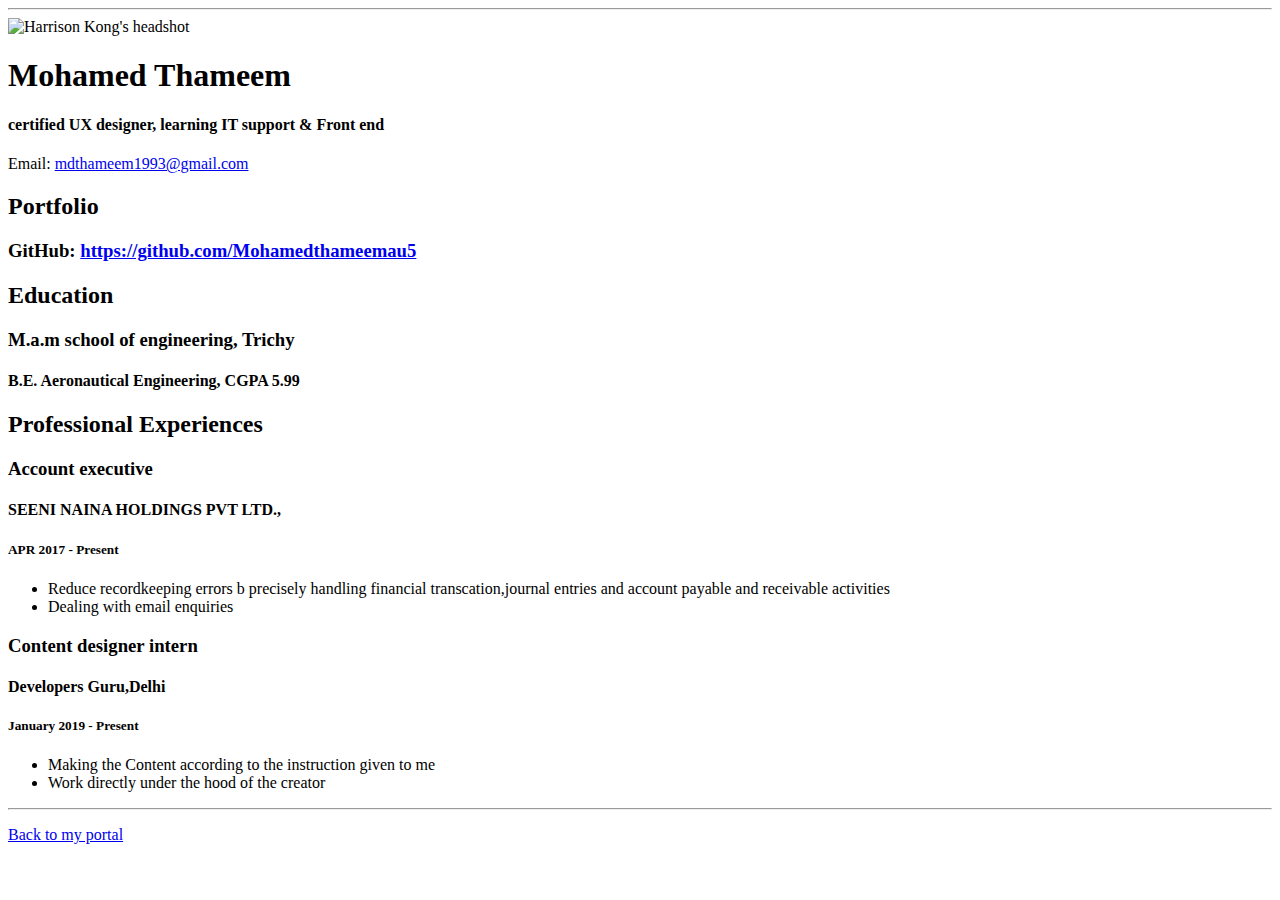
==== resume.html @ bbadb392 "Add files via upload" ====
<!doctype html>

<!-- this is a comment for human! -->

<html lang="en">

  <header>
    <title>Mohamed Thameem's Resume</title>
    <link rel="stylesheet" href="css/master.css">
    <link rel="FaviconIcon" href="favicon.ico" type="image/x-icon">
    <link rel="shortcut" href="favicon.ico" type="image/x-icon">
    <meta name="viewport" content="width-device-width, initial-scale=1, shrink-to-fit=no">
    <meta name="name" content="Mohamed Thameem's Portal">
    <meta name="robots" content="noindex, nofollow">
  </header>

  <body>
    <hr>

    <img src="images/headshot.jpg" alt="Harrison Kong's headshot" width="20%">

    <h1>Mohamed Thameem</h1>
    <h4>certified UX designer, learning IT support & Front end </h4>

    <p>Email: <a href="mailto:mdthameem1993@gmail.com" target="_blank">mdthameem1993@gmail.com</a></p>
    <!-- don't post physical address, personal phone number or other personal information on the web! -->

    <h2>Portfolio</h2>
      <h3>GitHub: <a href="https://github.com/Mohamedthameemau5" target="_blank">https://github.com/Mohamedthameemau5</a></h3>

    <h2>Education</h2>

    <h3>M.a.m school of engineering, Trichy</h3>
    <h4>B.E. Aeronautical Engineering, CGPA 5.99</h4>

    <h2>Professional Experiences</h2>

    <h3>Account executive </h3>
    <h4>SEENI NAINA HOLDINGS PVT LTD.,</h4>
    <h5>APR 2017 - Present</h5>
      <ul>
        <li>Reduce recordkeeping errors b precisely handling financial transcation,journal entries and account payable and receivable activities</li>
        <li>Dealing with email enquiries</li>
      </ul>

    <h3>Content designer intern</h3>
    <h4>Developers Guru,Delhi</h4>
    <h5>January 2019 - Present</h5>
      <ul>
        <li>Making the Content according to the instruction given to me</li>
        <li>Work directly under the hood of  the creator</li>
      </ul>
  </body>

  <footer>
  <hr>
  <p><a href="index.html">Back to my portal</a><p>
  </footer>

</html>
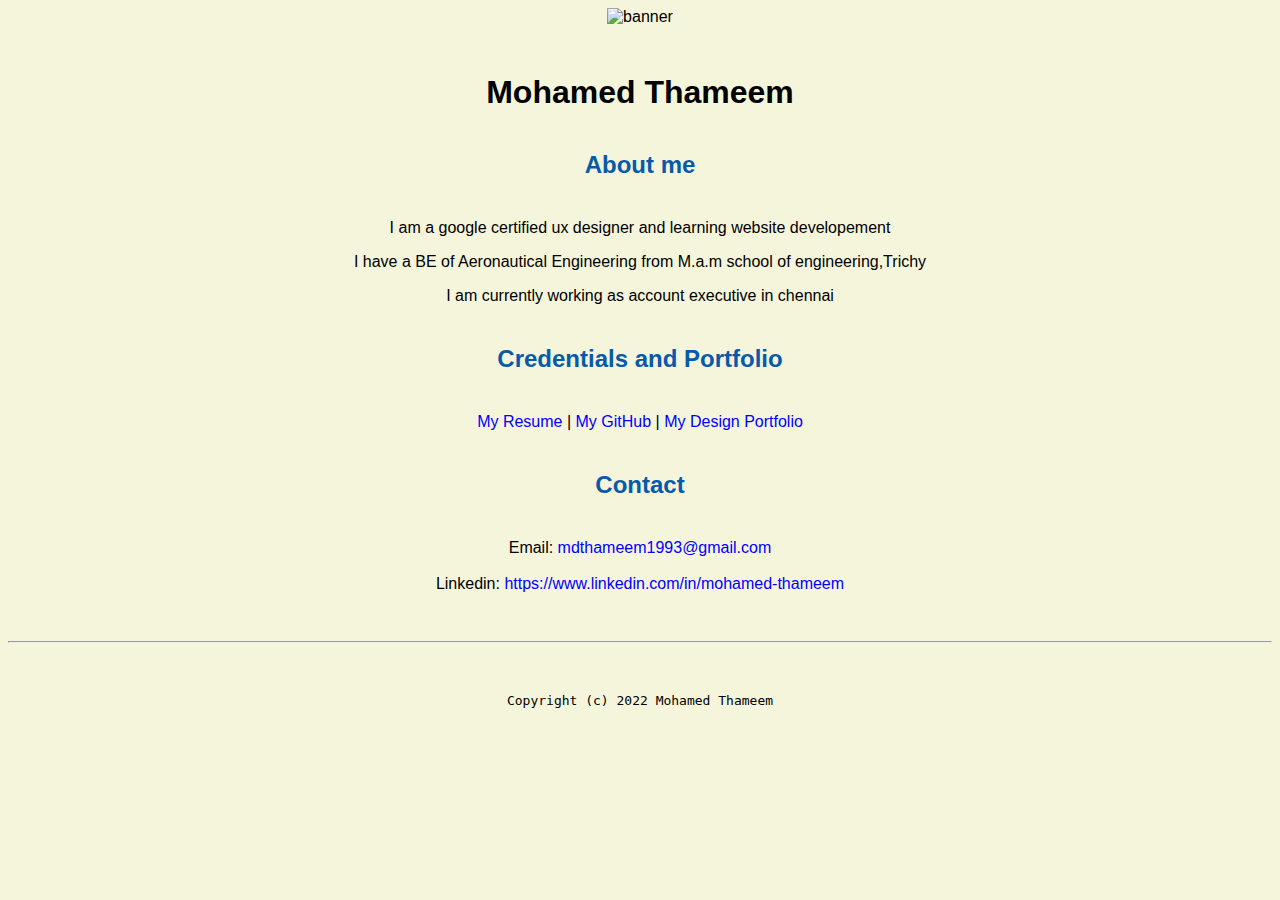
==== commit cd13146b: "Update resume.html" ====
--- a/resume.html
+++ b/resume.html
@@ -5,7 +5,7 @@
 <html lang="en">
 
   <header>
-    <title>Mohamed Thameem's Resume</title>
+    <title>Mohamed Thameem's Portal </title>
     <link rel="stylesheet" href="css/master.css">
     <link rel="FaviconIcon" href="favicon.ico" type="image/x-icon">
     <link rel="shortcut" href="favicon.ico" type="image/x-icon">
@@ -15,46 +15,24 @@
   </header>
 
   <body>
-    <hr>
+    <img src="images/banner.png" width="75%" alt="banner">
+    <h1> Mohamed Thameem</h1>
+    <h2>About me</h2>
+    <p> I am a google certified ux designer and learning website developement</p>
+    <p> I have a BE of Aeronautical Engineering from M.a.m school of engineering,Trichy</p>
+    <p>I am currently working as account executive in chennai</p>
+    <h2>Credentials and Portfolio</h2>
 
-    <img src="images/headshot.jpg" alt="Harrison Kong's headshot" width="20%">
+    <p><a href="resume.html">My Resume</a> | <a href="https://github.com/Mohamedthameemau5">My GitHub</a> | <a href="https://www.behance.net/mohamedthameem">My Design Portfolio</a></p>
+    <h2>Contact</h2>
 
-    <h1>Mohamed Thameem</h1>
-    <h4>certified UX designer, learning IT support & Front end </h4>
-
-    <p>Email: <a href="mailto:mdthameem1993@gmail.com" target="_blank">mdthameem1993@gmail.com</a></p>
-    <!-- don't post physical address, personal phone number or other personal information on the web! -->
-
-    <h2>Portfolio</h2>
-      <h3>GitHub: <a href="https://github.com/Mohamedthameemau5" target="_blank">https://github.com/Mohamedthameemau5</a></h3>
-
-    <h2>Education</h2>
-
-    <h3>M.a.m school of engineering, Trichy</h3>
-    <h4>B.E. Aeronautical Engineering, CGPA 5.99</h4>
-
-    <h2>Professional Experiences</h2>
-
-    <h3>Account executive </h3>
-    <h4>SEENI NAINA HOLDINGS PVT LTD.,</h4>
-    <h5>APR 2017 - Present</h5>
-      <ul>
-        <li>Reduce recordkeeping errors b precisely handling financial transcation,journal entries and account payable and receivable activities</li>
-        <li>Dealing with email enquiries</li>
-      </ul>
-
-    <h3>Content designer intern</h3>
-    <h4>Developers Guru,Delhi</h4>
-    <h5>January 2019 - Present</h5>
-      <ul>
-        <li>Making the Content according to the instruction given to me</li>
-        <li>Work directly under the hood of  the creator</li>
-      </ul>
+    <p>Email: <a href="mailto:mdthameem1993@gmail.com">mdthameem1993@gmail.com</a> <br> <br>Linkedin: <a href="https://www.linkedin.com/in/mohamed-thameem/" target="_blank">https://www.linkedin.com/in/mohamed-thameem</a></p>
+    
   </body>
 
   <footer>
-  <hr>
-  <p><a href="index.html">Back to my portal</a><p>
+    <hr>
+    <code>Copyright (c) 2022 Mohamed Thameem</code>
   </footer>
 
 </html>
--- a/css/master.css
+++ b/css/master.css
@@ -0,0 +1,70 @@
+/* Cascading stylesheet for the website */
+
+/* Text inside these asterisks and slashes are comments for human */
+
+  a {
+    color: blue;/* set the text color to blue here */
+    text-decoration: none; /* This means we do not want hyperlinks to be underlined */
+  }
+
+  a:hover {
+    color: red;/* set the text color to red here */
+    text-decoration: none; /* This means we do not want hyperlinks to be underlined */
+  }
+
+  body {
+    background-color: beige;
+    color: black;
+    font-family: Arial, Helvetica, sans-serif;
+    text-align: center;
+
+
+    /* set the background color here */
+    /* set the text color to black here */
+    /* set the font here */
+    /* set the text alignment here */
+   }
+
+  footer {
+    margin-top: 2rem;
+    margin-bottom: 2rem;
+  }
+
+  h1 {
+    margin-bottom: 0.5rem;
+    margin-top: 3rem;
+   }
+
+  h2 {
+    color: #075AAB;
+    margin-bottom: 2.5rem;
+    margin-top: 2.5rem;
+    /* set the text color of to #075AAB here */
+    /* set both the bottom margin and top margin to 2.5rem here */
+   }
+
+  h3 {
+    margin-bottom: 0;
+    margin-top: 2rem;
+  }
+
+  h4 {
+    margin-bottom: 1rem;
+    margin-top: 0.5rem;
+  }
+
+  h5 {
+    margin-top: 0.5rem;
+  }
+
+  hr {
+    margin-bottom: 3rem;
+    margin-top: 3rem;
+  }
+
+  /* this controls how the bullet points in the resume page looks */
+  ul {
+    display: table;
+    margin: 0 auto;
+    text-align: left;
+  }
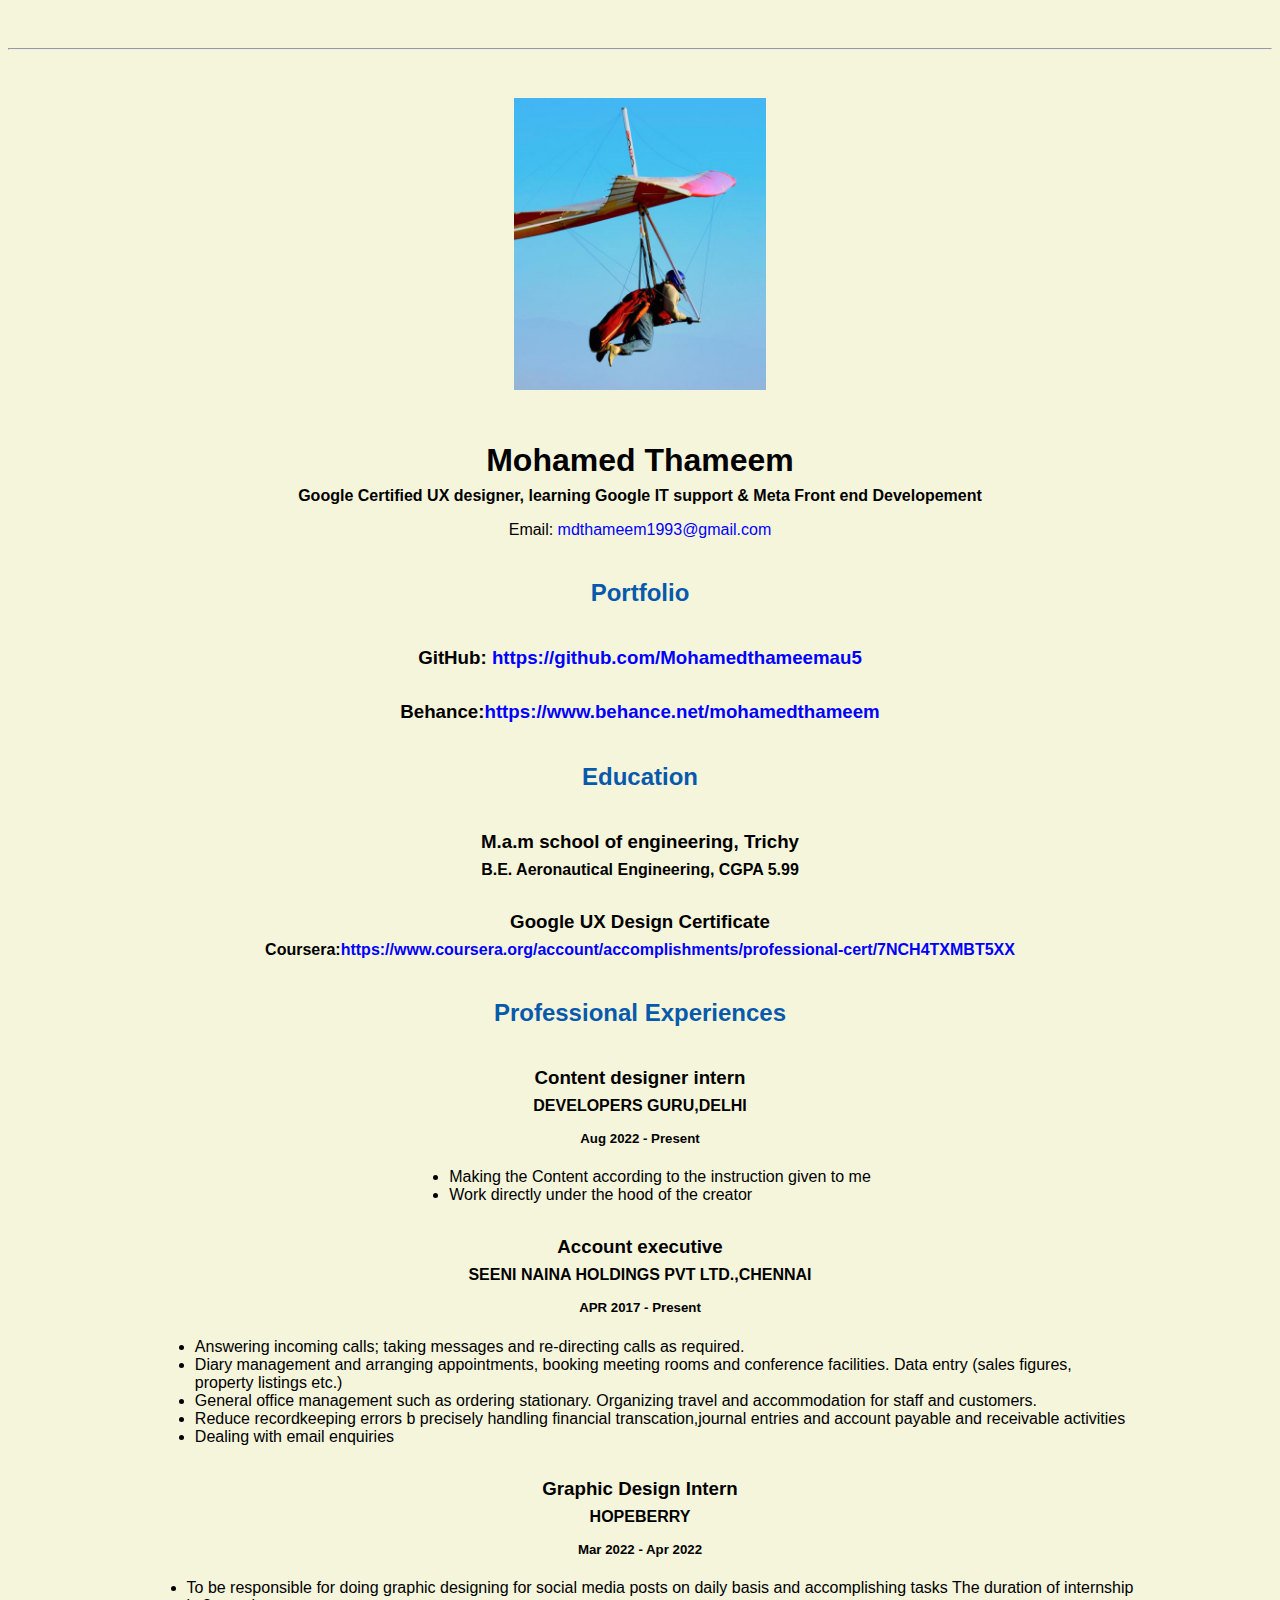
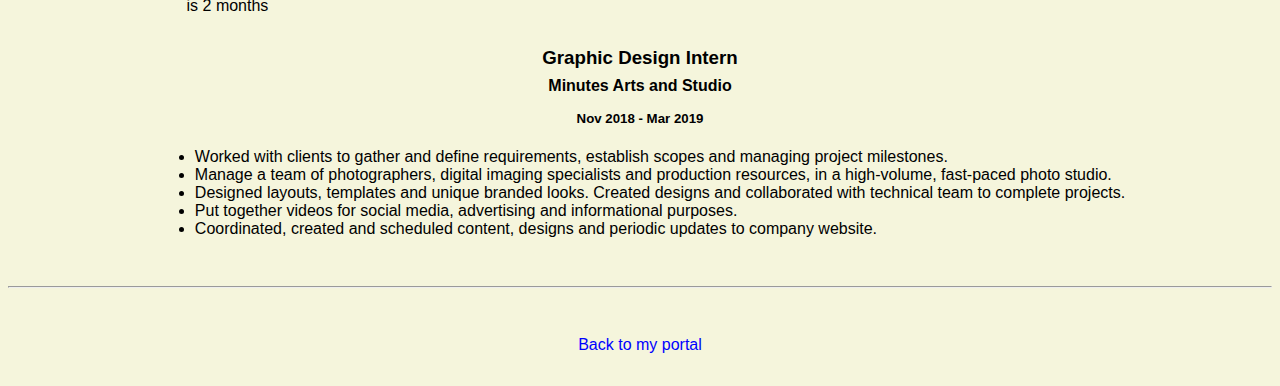
==== commit d306be61: "Update resume.html" ====
--- a/resume.html
+++ b/resume.html
@@ -5,7 +5,7 @@
 <html lang="en">
 
   <header>
-    <title>Mohamed Thameem's Portal </title>
+    <title>Mohamed Thameem's Resume</title>
     <link rel="stylesheet" href="css/master.css">
     <link rel="FaviconIcon" href="favicon.ico" type="image/x-icon">
     <link rel="shortcut" href="favicon.ico" type="image/x-icon">
@@ -15,24 +15,80 @@
   </header>
 
   <body>
-    <img src="images/banner.png" width="75%" alt="banner">
-    <h1> Mohamed Thameem</h1>
-    <h2>About me</h2>
-    <p> I am a google certified ux designer and learning website developement</p>
-    <p> I have a BE of Aeronautical Engineering from M.a.m school of engineering,Trichy</p>
-    <p>I am currently working as account executive in chennai</p>
-    <h2>Credentials and Portfolio</h2>
+    <hr>
 
-    <p><a href="resume.html">My Resume</a> | <a href="https://github.com/Mohamedthameemau5">My GitHub</a> | <a href="https://www.behance.net/mohamedthameem">My Design Portfolio</a></p>
-    <h2>Contact</h2>
+    <img src="images/headshot.jpg" alt="Harrison Kong's headshot" width="20%">
 
-    <p>Email: <a href="mailto:mdthameem1993@gmail.com">mdthameem1993@gmail.com</a> <br> <br>Linkedin: <a href="https://www.linkedin.com/in/mohamed-thameem/" target="_blank">https://www.linkedin.com/in/mohamed-thameem</a></p>
-    
+    <h1>Mohamed Thameem</h1>
+    <h4>Google Certified UX designer, learning Google IT support & Meta Front end Developement </h4>
+
+    <p>Email: <a href="mailto:mdthameem1993@gmail.com" target="_blank">mdthameem1993@gmail.com</a></p>
+    <!-- don't post physical address, personal phone number or other personal information on the web! -->
+
+    <h2>Portfolio</h2>
+      <h3>GitHub: <a href="https://github.com/Mohamedthameemau5" target="_blank">https://github.com/Mohamedthameemau5</a></h3>
+      <h3>Behance:<a href="https://www.behance.net/mohamedthameem" target="_blank">https://www.behance.net/mohamedthameem</a> </h3>
+    <h2>Education</h2>
+
+    <h3>M.a.m school of engineering, Trichy</h3>
+    <h4>B.E. Aeronautical Engineering, CGPA 5.99</h4>
+
+    <h3>Google UX Design Certificate</h3>
+    <h4>Coursera:<a href="https://www.coursera.org/account/accomplishments/professional-cert/7NCH4TXMBT5X" target="_blank">https://www.coursera.org/account/accomplishments/professional-cert/7NCH4TXMBT5XX</a></h4>
+
+
+    <h2>Professional Experiences</h2>
+
+    <h3>Content designer intern</h3>
+    <h4>DEVELOPERS GURU,DELHI</h4>
+    <h5>Aug 2022 - Present</h5>
+      <ul>
+        <li>Making the Content according to the instruction given to me</li>
+        <li>Work directly under the hood of  the creator</li>
+      </ul>
+
+    <h3>Account executive </h3>
+    <h4><b>SEENI NAINA HOLDINGS PVT LTD.,CHENNAI</b></h4>
+    <h5>APR 2017 - Present</h5>
+      <ul>
+        <li>Answering incoming calls; taking messages and re-directing calls as required.</li>
+        <li>Diary management and arranging appointments,
+          booking meeting rooms and conference facilities. Data entry (sales figures, <br>property
+          listings etc.)</li>
+        <li>General office management such as ordering stationary. Organizing
+          travel and accommodation for staff and customers.</li>
+        <li>Reduce recordkeeping errors b precisely handling financial transcation,journal entries and account payable and receivable activities</li>
+        <li>Dealing with email enquiries</li>
+      </ul>
+
+      <h3>
+        Graphic Design Intern </h3>
+    <h4>HOPEBERRY </h4>
+    <h5>Mar 2022 - Apr 2022</h5>
+      <ul>
+        <li>To be responsible for doing graphic designing for social media posts on daily basis and accomplishing tasks The duration of internship<br> is 2 months</li>
+      </ul>
+
+    <h3>Graphic Design Intern</h3>
+    <h4>Minutes Arts and Studio</h4>
+    <h5>Nov 2018 - Mar 2019</h5>
+      <ul>
+        <li>Worked with clients to gather and define requirements, establish scopes and
+          managing project milestones.</li>
+        <li> Manage a team of photographers, digital imaging
+          specialists and production resources, in a high-volume, fast-paced photo studio.</li>
+        <li>Designed layouts, templates and unique branded looks. Created designs and
+          collaborated with technical team to complete projects.</li>
+        <li>Put together videos for
+          social media, advertising and informational purposes.</li>
+        <li>Coordinated, created and
+          scheduled content, designs and periodic updates to company website.</li>
+      </ul>
   </body>
 
   <footer>
-    <hr>
-    <code>Copyright (c) 2022 Mohamed Thameem</code>
+  <hr>
+  <p><a href="index.html">Back to my portal</a><p>
   </footer>
 
 </html>
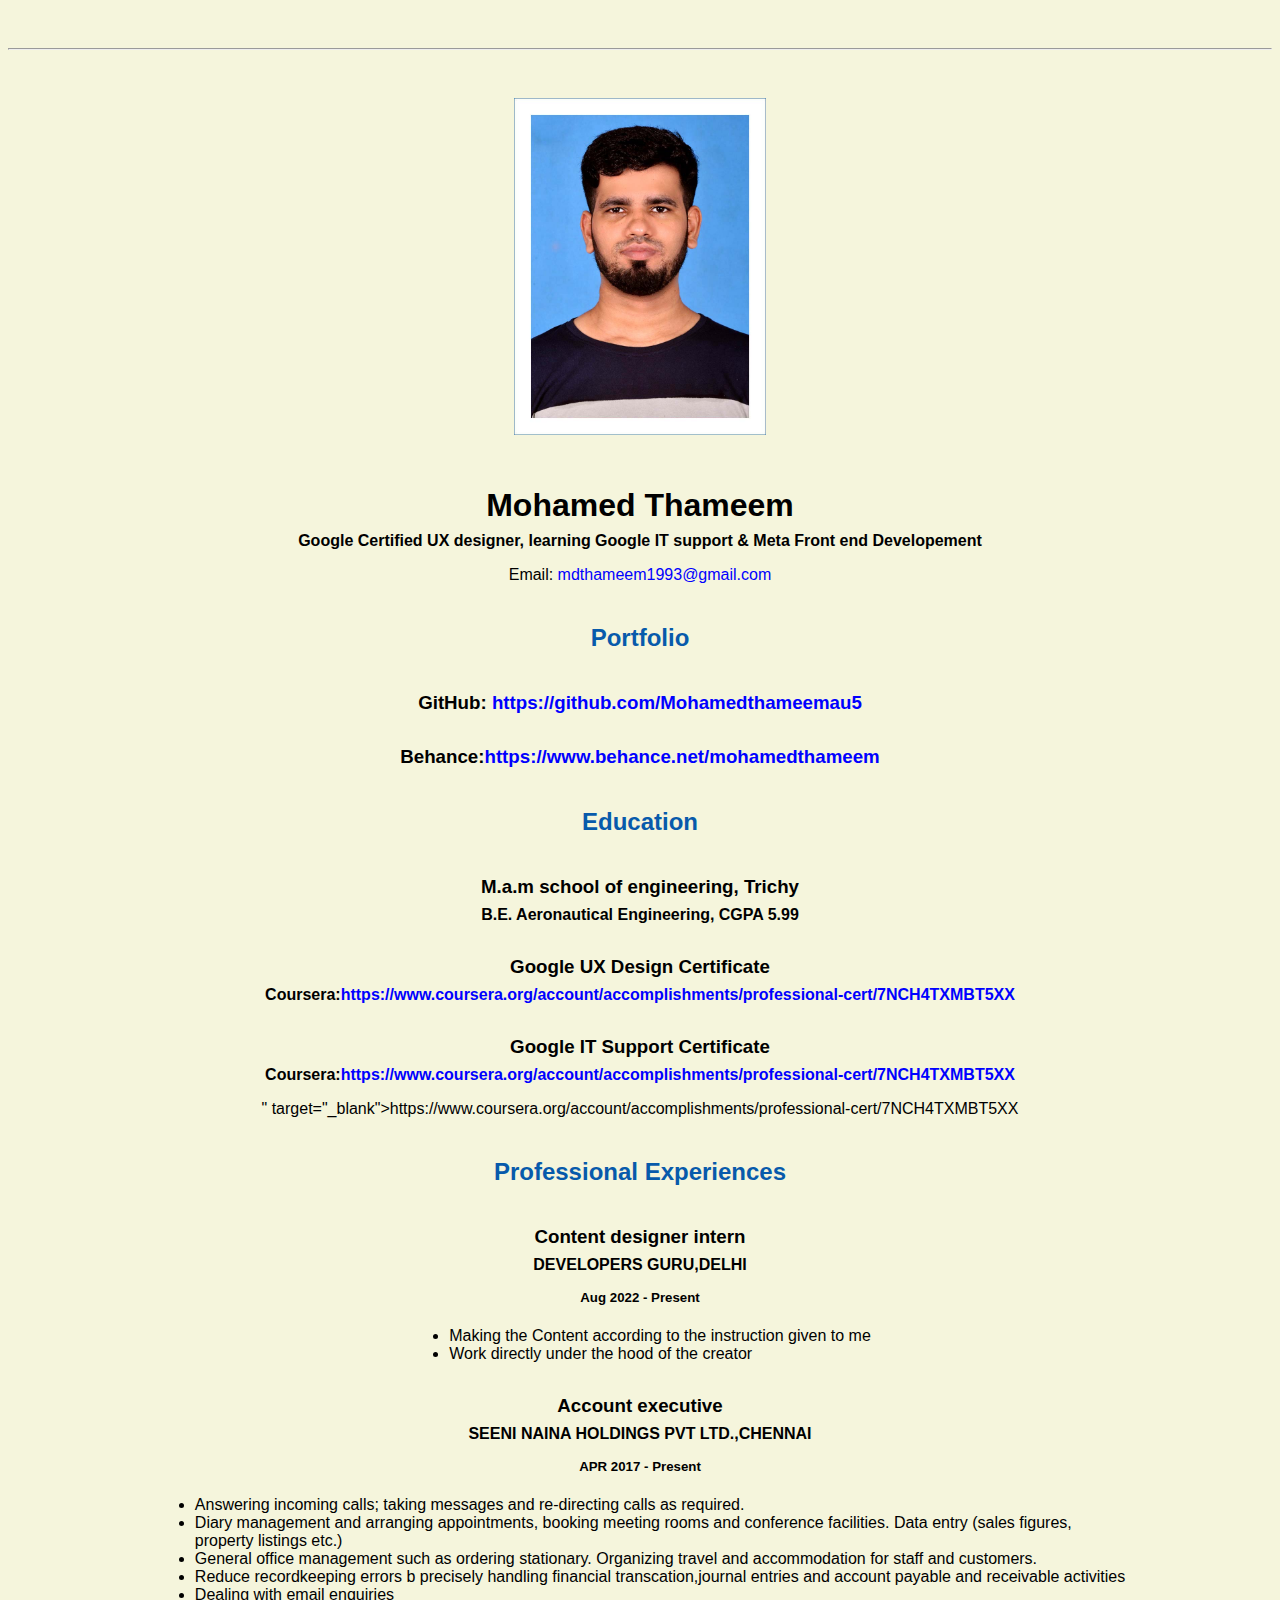
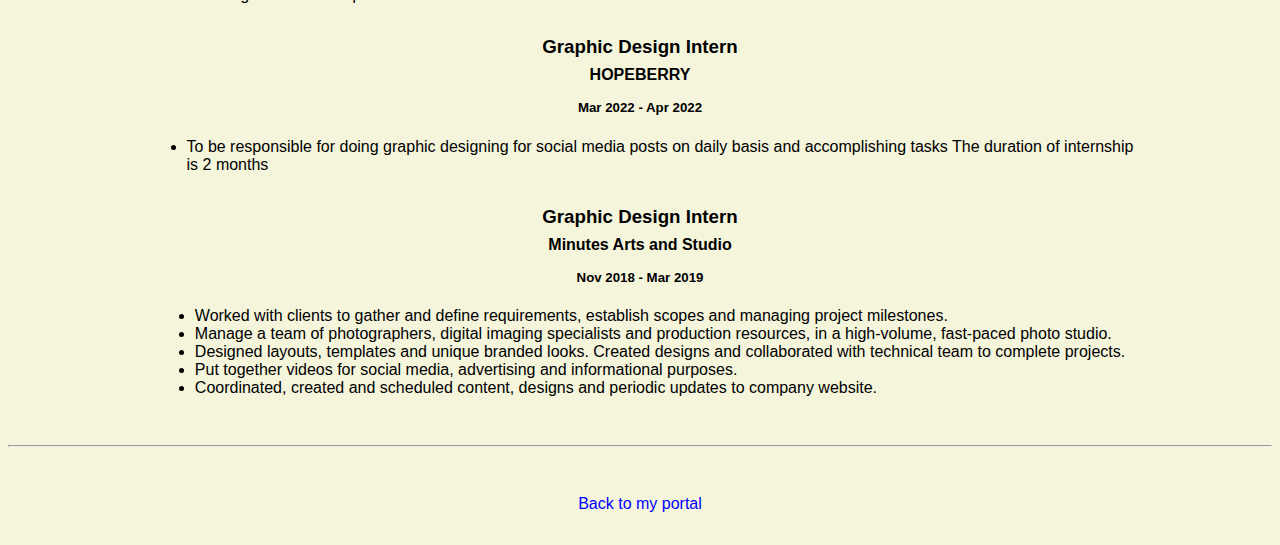
==== commit f9470bdd: "Update resume.html" ====
--- a/resume.html
+++ b/resume.html
@@ -36,6 +36,10 @@
     <h3>Google UX Design Certificate</h3>
     <h4>Coursera:<a href="https://www.coursera.org/account/accomplishments/professional-cert/7NCH4TXMBT5X" target="_blank">https://www.coursera.org/account/accomplishments/professional-cert/7NCH4TXMBT5XX</a></h4>
 
+<h3>Google IT Support Certificate</h3>
+    <h4>Coursera:<a href="<h3>Google UX Design Certificate</h3>
+    <h4>Coursera:<a href="https://www.coursera.org/account/accomplishments/professional-cert/7NCH4TXMBT5X" target="_blank">https://www.coursera.org/account/accomplishments/professional-cert/7NCH4TXMBT5XX</a></h4>
+" target="_blank">https://www.coursera.org/account/accomplishments/professional-cert/7NCH4TXMBT5XX</a></h4>
 
     <h2>Professional Experiences</h2>
 
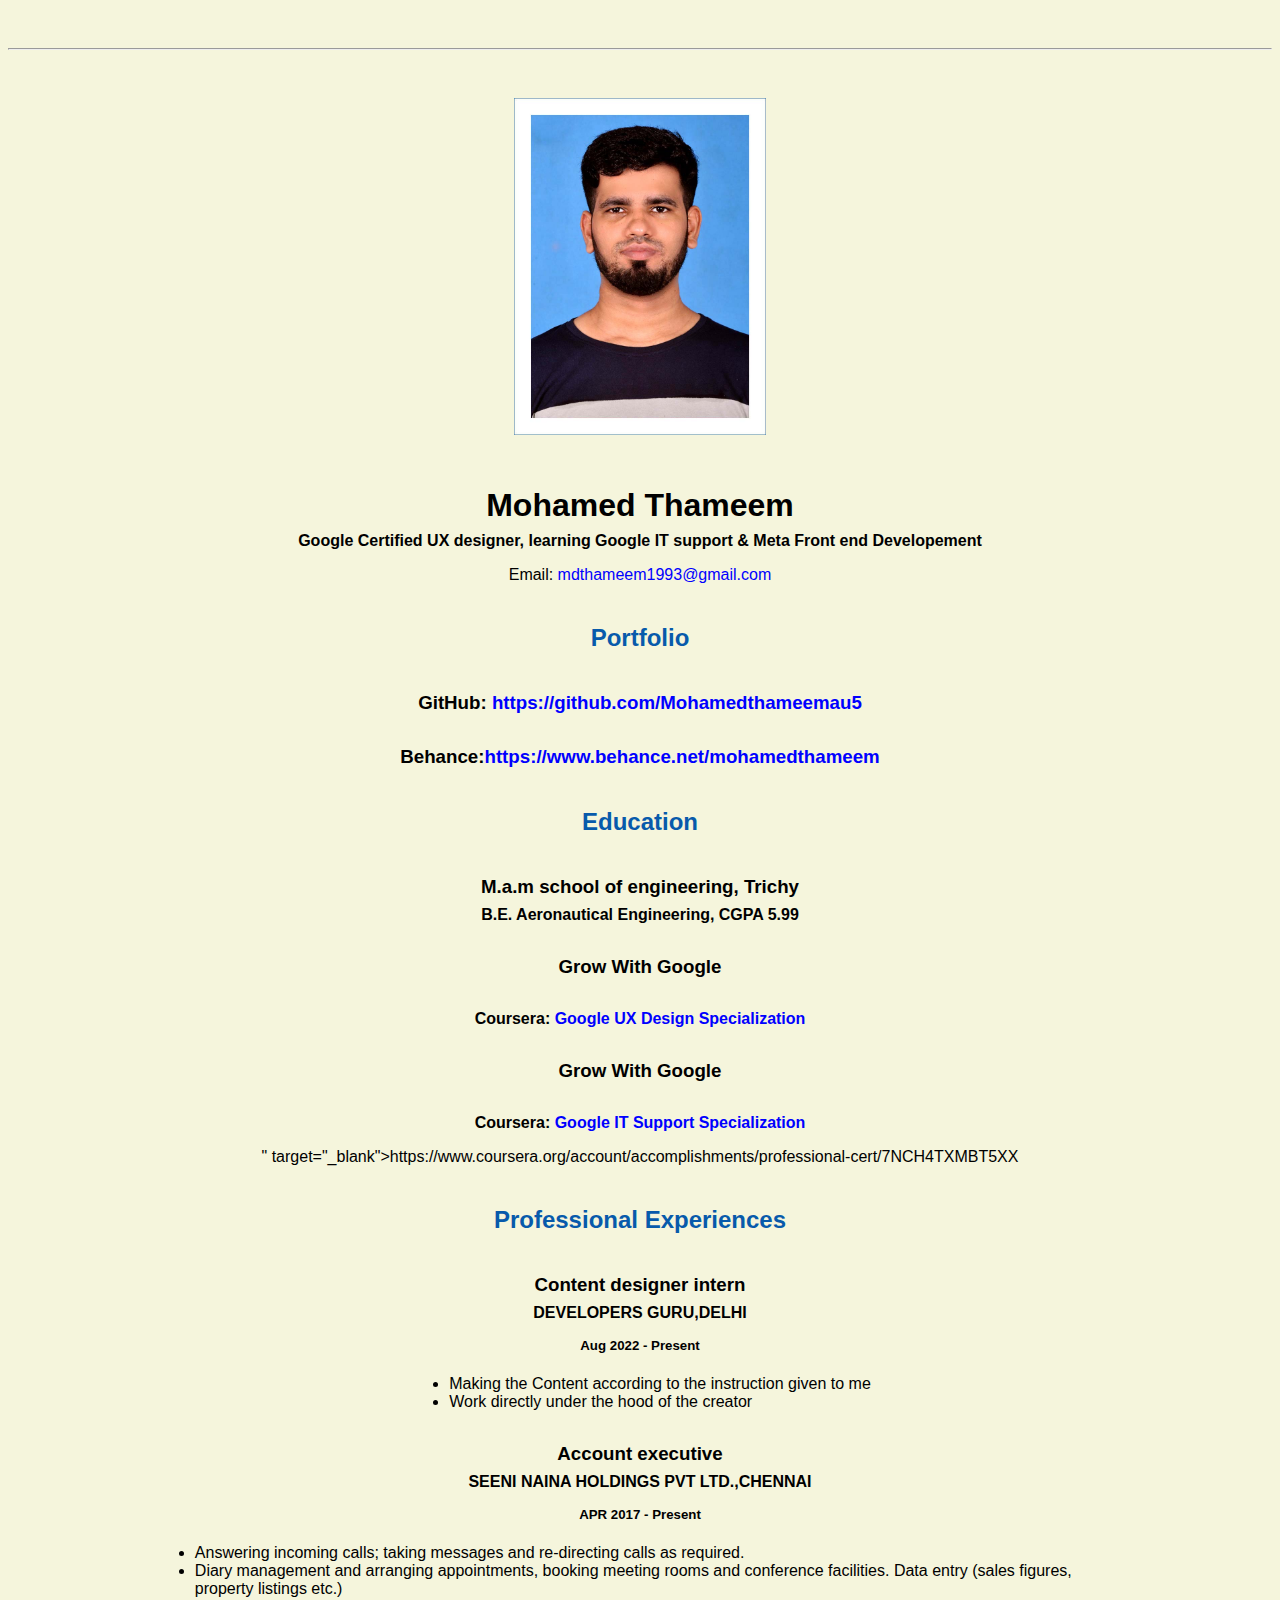
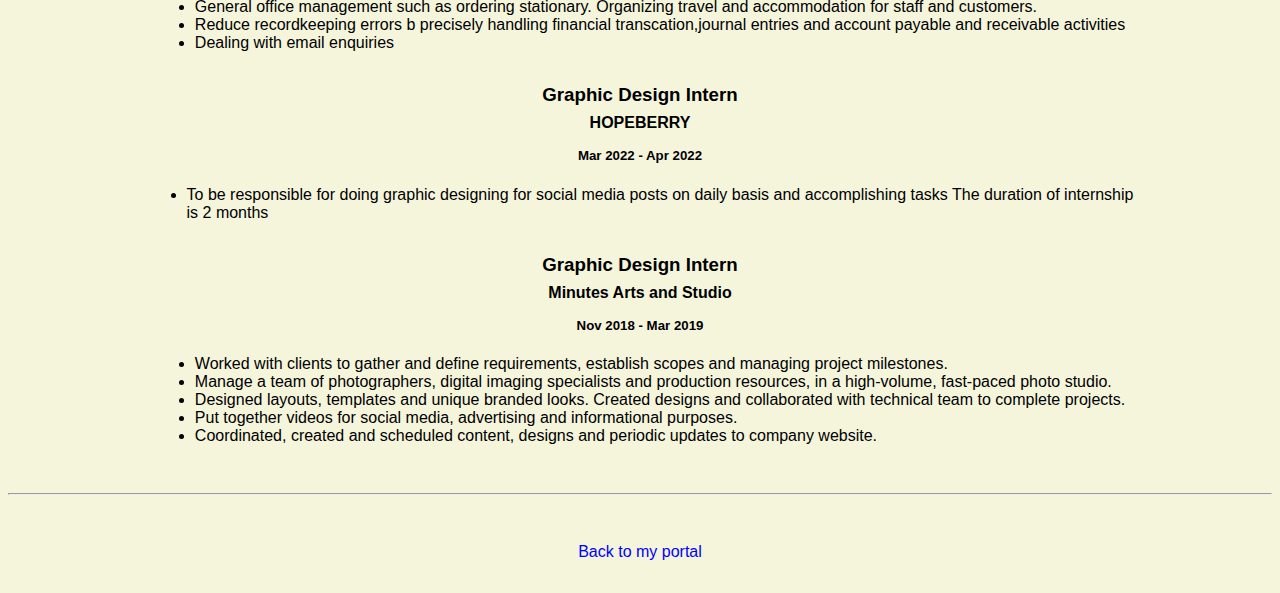
==== commit 3d94e895: "Update resume.html" ====
--- a/resume.html
+++ b/resume.html
@@ -33,12 +33,13 @@
     <h3>M.a.m school of engineering, Trichy</h3>
     <h4>B.E. Aeronautical Engineering, CGPA 5.99</h4>
 
-    <h3>Google UX Design Certificate</h3>
-    <h4>Coursera:<a href="https://www.coursera.org/account/accomplishments/professional-cert/7NCH4TXMBT5X" target="_blank">https://www.coursera.org/account/accomplishments/professional-cert/7NCH4TXMBT5XX</a></h4>
+    <h3> Grow With Google <h3>
+    <h4>Coursera:<a href="https://www.coursera.org/account/accomplishments/professional-cert/7NCH4TXMBT5X" target="_blank">
+      Google UX Design Specialization </a></h4>
 
-<h3>Google IT Support Certificate</h3>
-    <h4>Coursera:<a href="<h3>Google UX Design Certificate</h3>
-    <h4>Coursera:<a href="https://www.coursera.org/account/accomplishments/professional-cert/7NCH4TXMBT5X" target="_blank">https://www.coursera.org/account/accomplishments/professional-cert/7NCH4TXMBT5XX</a></h4>
+    <h3> Grow With Google <h3>  
+    <h4>Coursera:<a href="https://www.coursera.org/account/accomplishments/professional-cert/3DKSVYVCGS96" target="_blank">
+      Google IT Support Specialization</a></h4>
 " target="_blank">https://www.coursera.org/account/accomplishments/professional-cert/7NCH4TXMBT5XX</a></h4>
 
     <h2>Professional Experiences</h2>
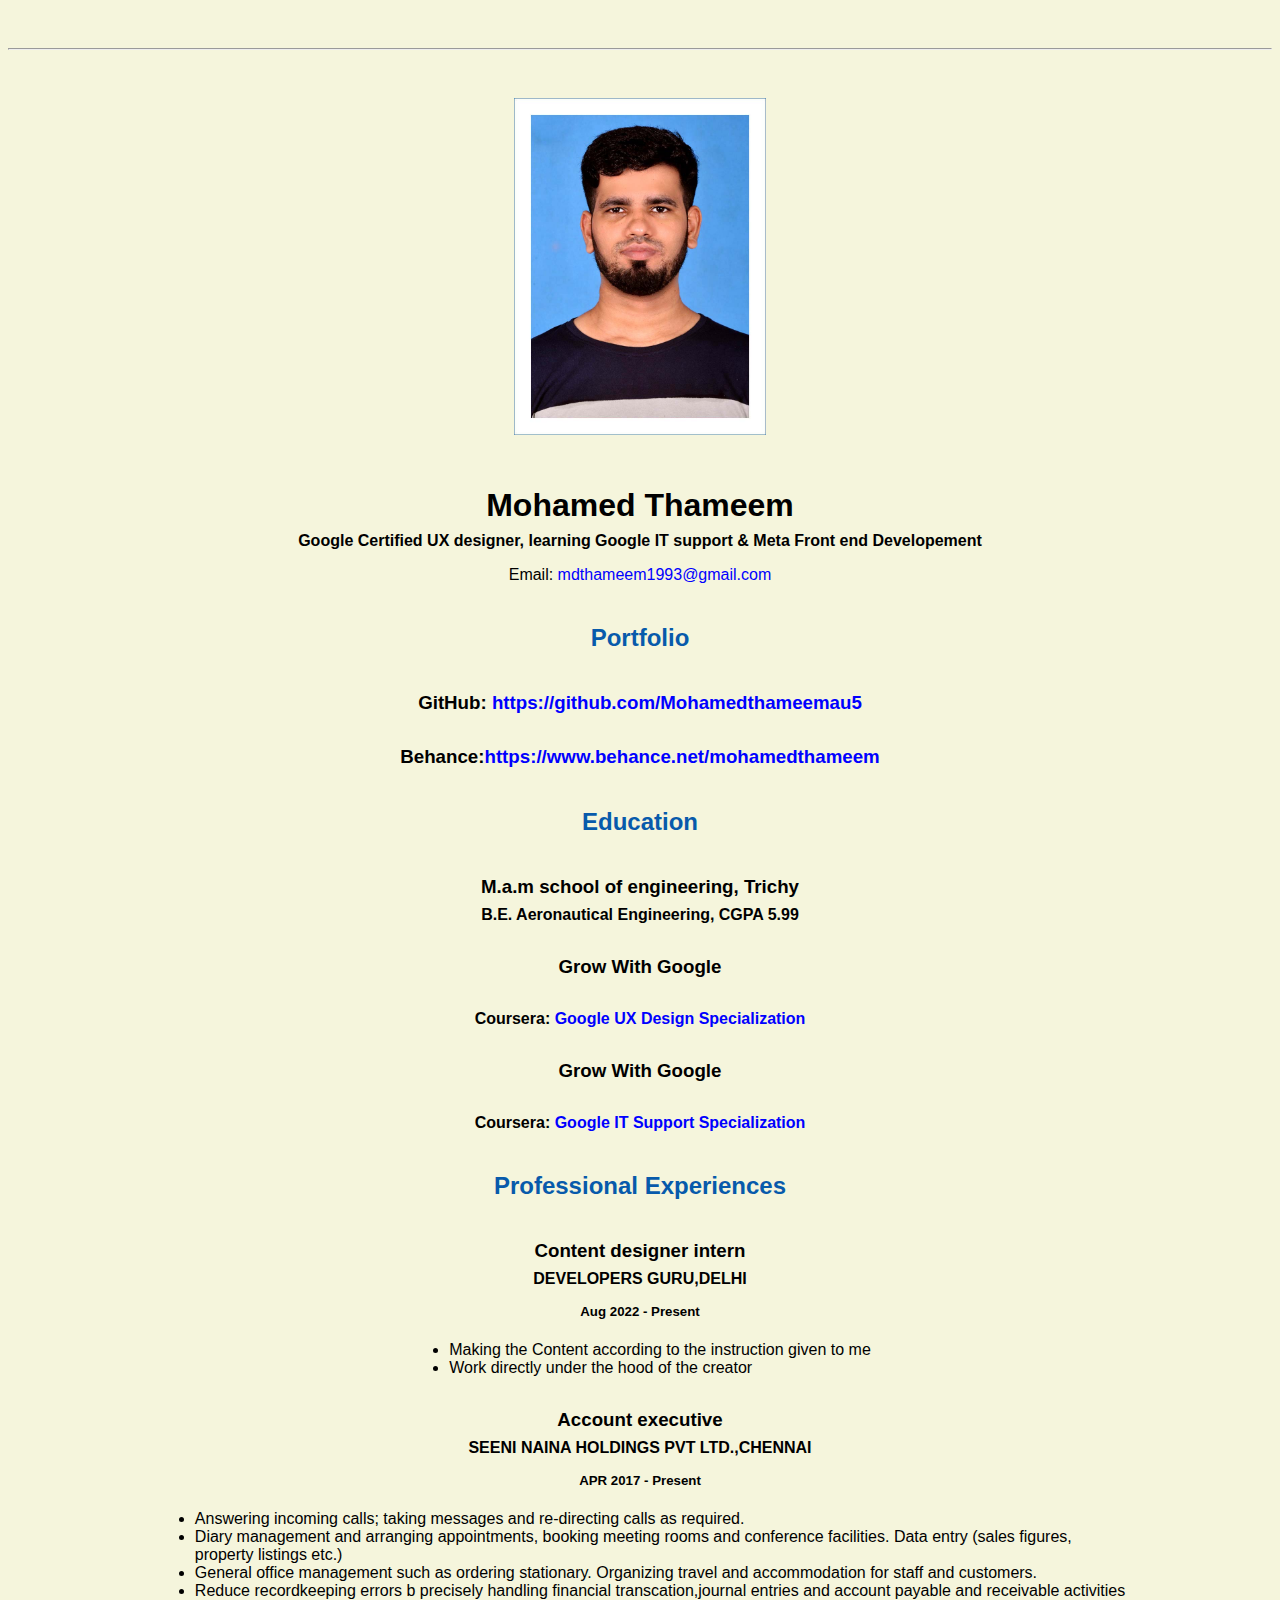
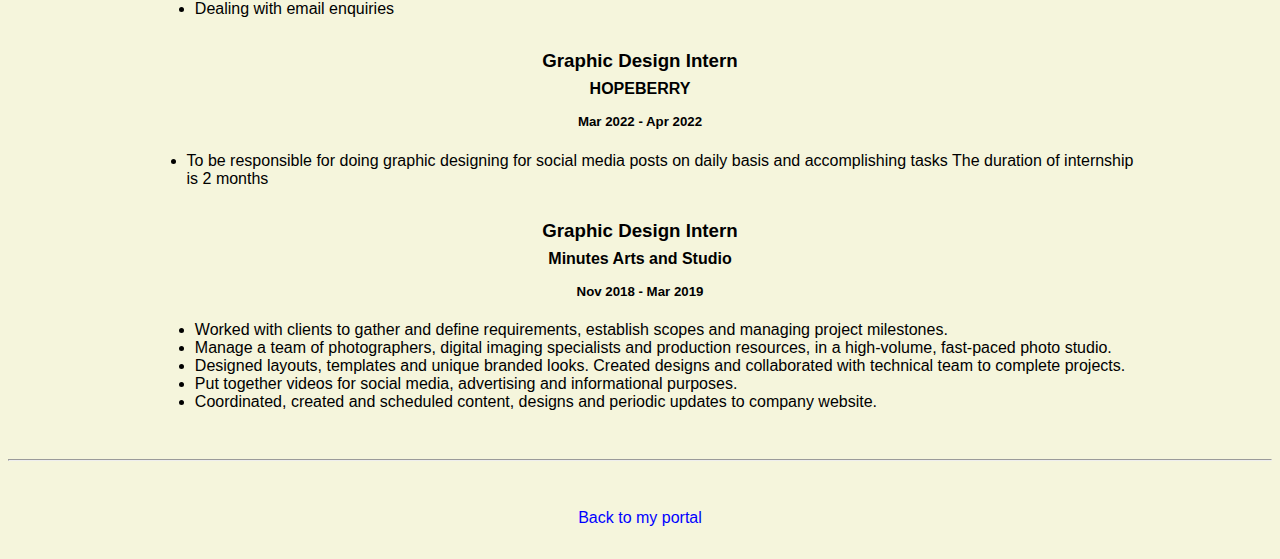
==== commit 5cecff25: "updated" ====
--- a/resume.html
+++ b/resume.html
@@ -40,7 +40,6 @@
     <h3> Grow With Google <h3>  
     <h4>Coursera:<a href="https://www.coursera.org/account/accomplishments/professional-cert/3DKSVYVCGS96" target="_blank">
       Google IT Support Specialization</a></h4>
-" target="_blank">https://www.coursera.org/account/accomplishments/professional-cert/7NCH4TXMBT5XX</a></h4>
 
     <h2>Professional Experiences</h2>
 
